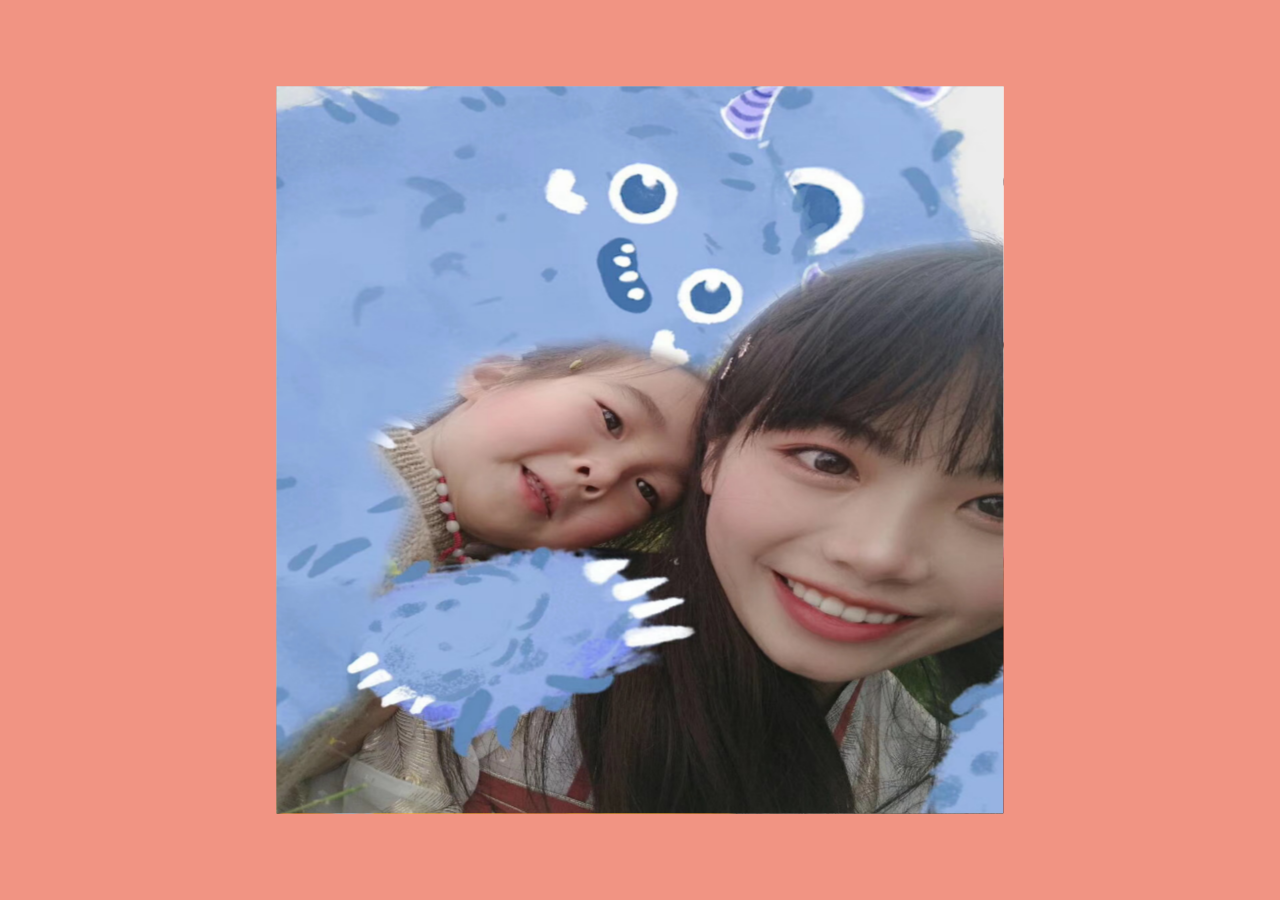
==== 1index.html @ 49950839 "Add files via upload" ====
<!DOCTYPE html>
<html lang="en">

<head>
    <meta charset="UTF-8">
    <meta http-equiv="X-UA-Compatible" content="IE=edge">
    <meta name="viewport" content="width=device-width, initial-scale=1.0">
    <title>Document</title>
    <style>
        body {
            perspective: 800px;
            background-color: #F19483;
        }

        .square {
            width: 500px;
            height: 500px;
            position: relative;
            margin: 200px auto;
            transform-style: preserve-3d;
            animation: rotating 10s infinite linear;
        }

        .square:hover img {
            opacity: 0.5;
        }

        .square>div {
            width: 500px;
            height: 500px;
            position: absolute;
        }

        img {
            width: 500px;
            height: 500px;
        }

        .box1 {
            transform: rotateY(90deg) translateZ(250px);
        }

        .box2 {
            transform: rotateY(-90deg) translateZ(250px);
        }

        .box3 {
            transform: rotateX(-90deg) translateZ(250px);
        }

        .box4 {
            transform: rotateX(90deg) translateZ(250px);
        }

        .box5 {
            transform: rotateY(360deg) translateZ(-250px);
        }

        .box6 {
            transform: rotateY(0deg) translateZ(250px);
        }

        @keyframes rotating {
            form {
                transform: rotateX(0deg) rotateZ(0deg) rotateY(0deg);
            }

            to {
                transform: rotateX(360deg) rotateZ(360deg) rotateY(360deg);
            }
        }
    </style>
</head>

<body>
    <div class="square">
        <div class="box1"><img src="./1.jpg" alt=""></div>
        <div class="box2"><img src="./2.jpg" alt=""></div>
        <div class="box3"><img src="./3.jpg" alt=""></div>
        <div class="box4"><img src="./4.jpg" alt=""></div>
        <div class="box5"><img src="./5.jpg" alt=""></div>
        <div class="box6"><img src="./6.jpg" alt=""></div>
    </div>
</body>

</html>
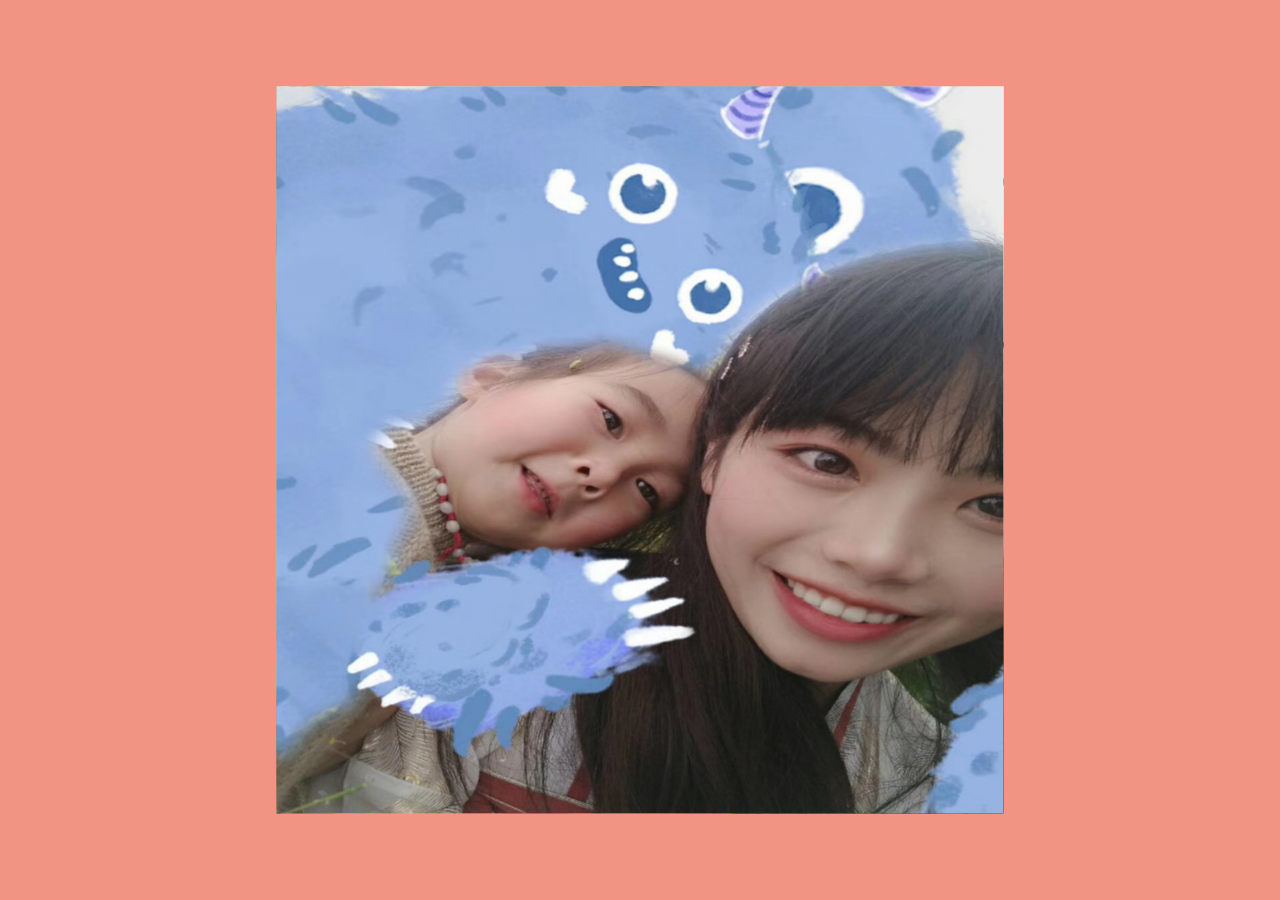
==== commit efff8374: "Update 1index.html" ====
--- a/1index.html
+++ b/1index.html
@@ -77,10 +77,10 @@
         <div class="box1"><img src="./1.jpg" alt=""></div>
         <div class="box2"><img src="./2.jpg" alt=""></div>
         <div class="box3"><img src="./3.jpg" alt=""></div>
-        <div class="box4"><img src="./4.jpg" alt=""></div>
+        <div class="box4"><img src="./4.JPG" alt=""></div>
         <div class="box5"><img src="./5.jpg" alt=""></div>
         <div class="box6"><img src="./6.jpg" alt=""></div>
     </div>
 </body>
 
-</html>+</html>
